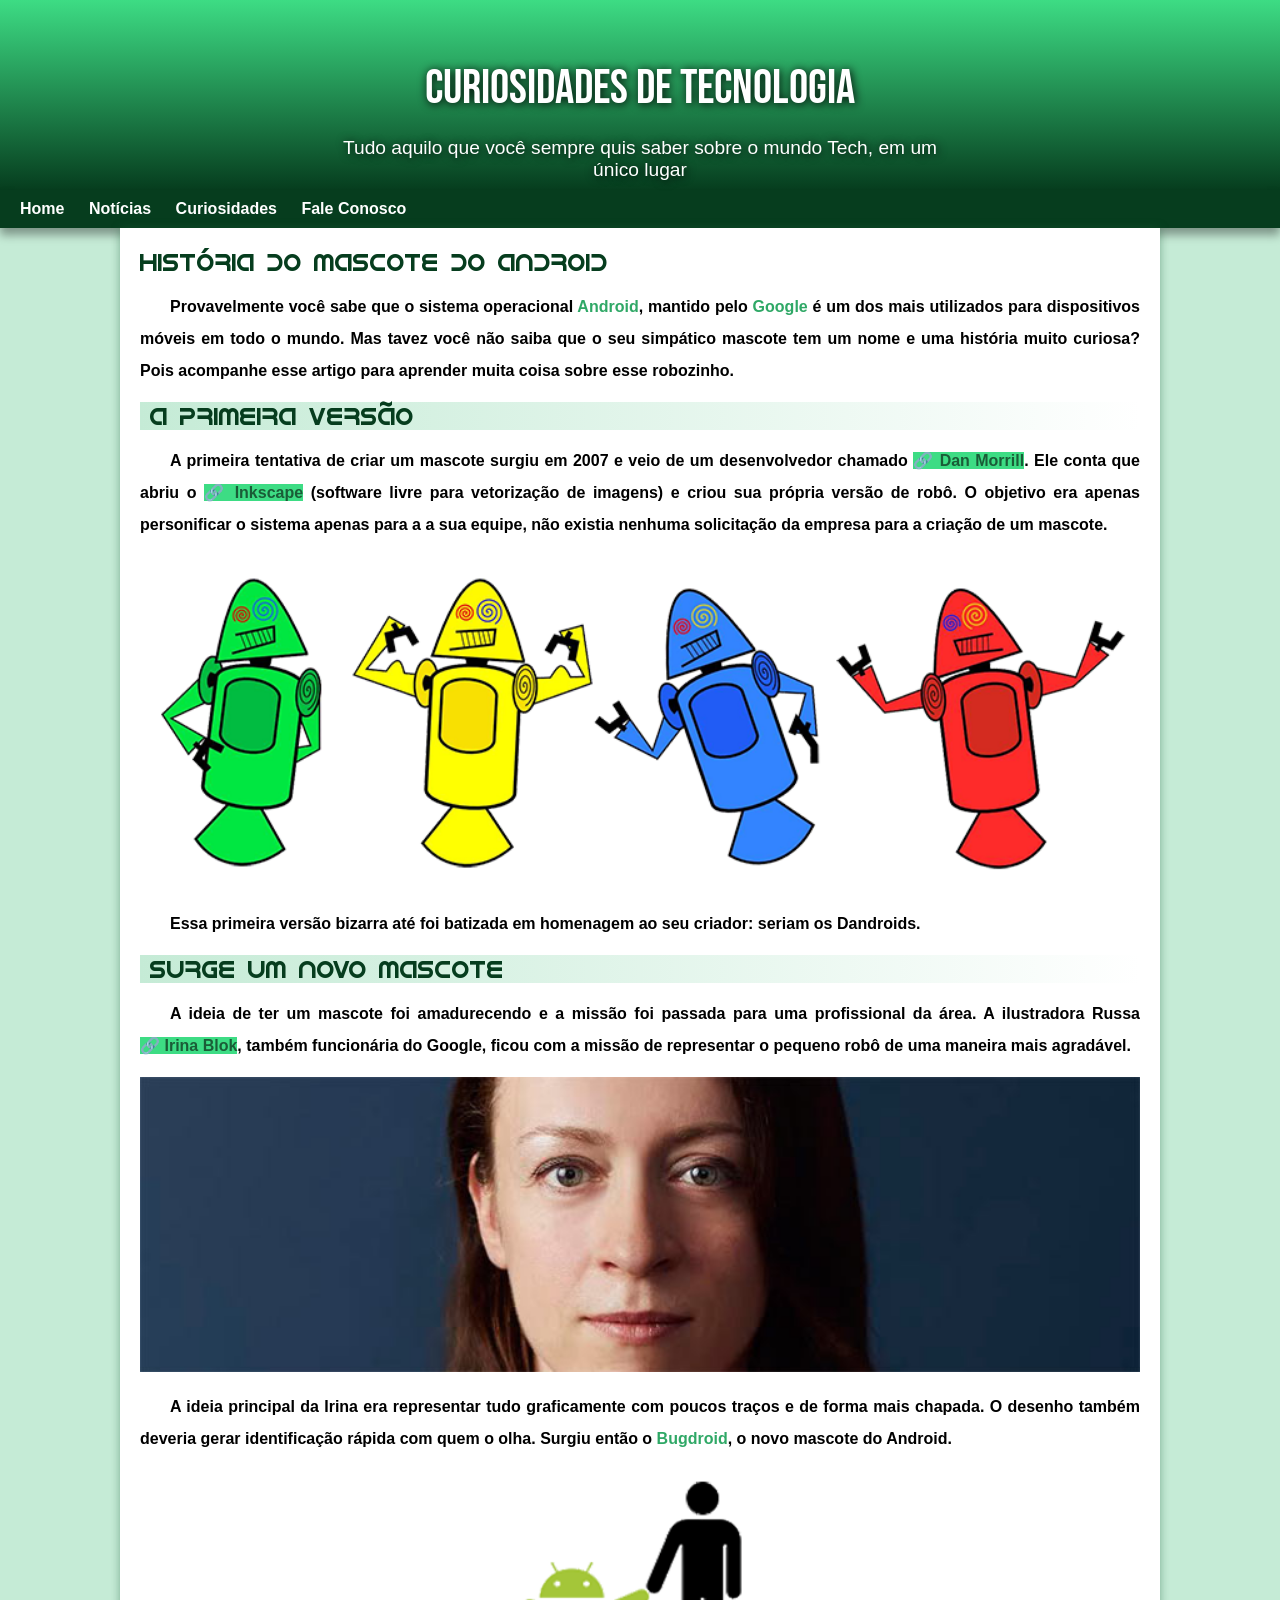
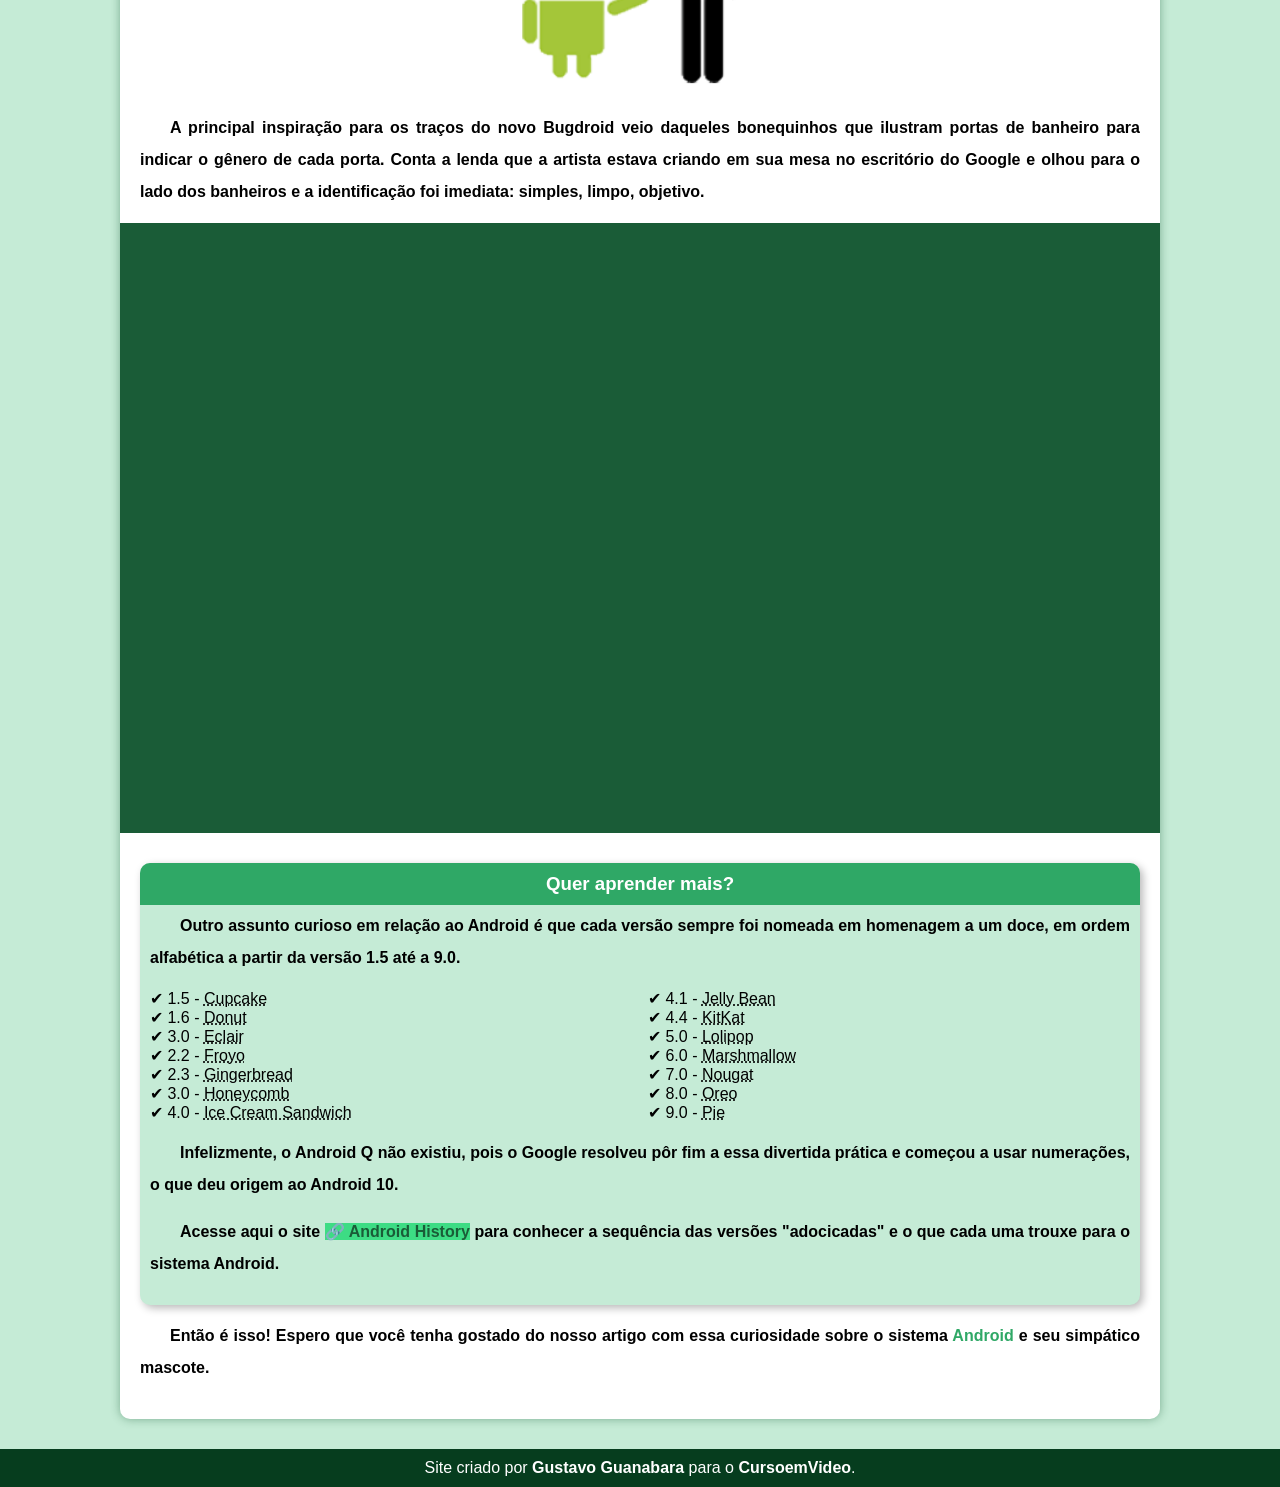
==== index.html @ 5077dc48 "organization update" ====
<!DOCTYPE html>
<html lang="en">
<head>
    <meta charset="UTF-8">
    <meta name="viewport" content="width=device-width, initial-scale=1.0">
    <title>Como surgiu o Android</title>
    <link rel="shortcut icon" href="../imagens/favicon.ico" type="image/x-icon">
    <link rel="stylesheet" href="style.css">
</head>
<body>
    <header>
        <h1>Curiosidades de Tecnologia</h1>

        <p>Tudo aquilo que você sempre quis saber sobre o mundo Tech, em um único lugar</p>
        
    </header>
    <nav>
        <a href="#">Home</a>
        <a href="#">Notícias</a>
        <a href="#">Curiosidades</a>
        <a href="#">Fale Conosco</a>
    </nav>
    
    <main>
        <article>
            <h1>História do Mascote do Android</h1>

            <p>Provavelmente você sabe que o sistema operacional <strong>Android</strong>, mantido pelo <strong>Google</strong> é um dos mais utilizados para dispositivos móveis em todo o mundo. Mas tavez você não saiba que o seu simpático mascote tem um nome e uma história muito curiosa? Pois acompanhe esse artigo para aprender muita coisa sobre esse robozinho.</p>

            <h2>A primeira versão</h2>

            <p>A primeira tentativa de criar um mascote surgiu em 2007 e veio de um desenvolvedor chamado <a href="https://androidcommunity.com/dan-morrill-shows-us-the-android-mascot-that-almost-was-20130103/" target="_blank" class="externo">Dan Morrill</a>. Ele conta que abriu o <a href="https://inkscape.org/release/inkscape-1.4.2/windows/64-bit/msi/dl/" target="_blank" class="externo">Inkscape</a> (software livre para vetorização de imagens) e criou sua própria versão de robô. O objetivo era apenas personificar o sistema apenas para a a sua equipe, não existia nenhuma solicitação da empresa para a criação de um mascote.</p>

            <picture>
            <source media="(max-width: 817px)" srcset="../imagens/dan-droids-pq.png" type="image/png">
            <img src="../imagens/dan-droids.png" alt="Foto de robos">
            </picture>

            <p>Essa primeira versão bizarra até foi batizada em homenagem ao seu criador: seriam os Dandroids.</p>

            <h2>Surge um novo mascote</h2>

            <p>A ideia de ter um mascote foi amadurecendo e a missão foi passada para uma profissional da área. A ilustradora Russa <a href="https://www.irinablok.com/android" target="_blank" class="externo">Irina Blok</a>, também funcionária do Google, ficou com a missão de representar o pequeno robô de uma maneira mais agradável.</p>

            <picture>
            <source media="(max-width: 817px)" srcset="../imagens/irina-blok-pq.jpg" type="image/jpg">
            <img src="../imagens/irina-blok.jpg" alt="foto da irina blok">
            </picture>

            <p>A ideia principal da Irina era representar tudo graficamente com poucos traços e de forma mais chapada. O desenho também deveria gerar identificação rápida com quem o olha. Surgiu então o <strong>Bugdroid</strong>, o novo mascote do Android.</p>

            <img src="../imagens/bugdroid.png" alt="pessoa de mãos dadas com um boneco android" class="pequena">

            <p>A principal inspiração para os traços do novo Bugdroid veio daqueles bonequinhos que ilustram portas de banheiro para indicar o gênero de cada porta. Conta a lenda que a artista estava criando em sua mesa no escritório do Google e olhou para o lado dos banheiros e a identificação foi imediata: simples, limpo, objetivo.</p>

            <div id="video">
            <iframe width="560" height="315" src="https://www.youtube.com/embed/l2UDgpLz20M?si=5XDlrK0dCOh0S-8y" title="YouTube video player" frameborder="0" allow="accelerometer; autoplay; clipboard-write; encrypted-media; gyroscope; picture-in-picture; web-share" referrerpolicy="strict-origin-when-cross-origin" allowfullscreen></iframe>
            </div>

        </article>

        <aside>
            <h3>Quer aprender mais? </h3>

            <p>Outro assunto curioso em relação ao Android é que cada versão sempre foi nomeada em homenagem a um doce, em ordem alfabética a partir da versão 1.5 até a 9.0.</p>

            <ul>
                <li>1.5 - <abbr title="Bolo de copo">Cupcake</abbr></li>
                <li>1.6 - <abbr title="bolo em forma de rosca">Donut</abbr></li>
                <li>3.0 - <abbr title="bomba">Eclair</abbr></li>
                <li>2.2 - <abbr title="iorgute gelado">Froyo</abbr></li>
                <li>2.3 - <abbr title="biscoito">Gingerbread</abbr></li>
                <li>3.0 - <abbr title="caramelo de favo de mel">Honeycomb</abbr></li>
                <li>4.0 - <abbr title="sorvete">Ice Cream Sandwich</abbr></li>
                <li>4.1 - <abbr title="gomas">Jelly Bean</abbr></li>
                <li>4.4 - <abbr title="KitKat">KitKat</abbr></li>
                <li>5.0 - <abbr title="pirulito">Lolipop</abbr></li>
                <li>6.0 - <abbr title="Marshmallow">Marshmallow</abbr></li>
                <li>7.0 - <abbr title="barra de doce">Nougat</abbr></li>
                <li>8.0 - <abbr title="Oreo">Oreo</abbr></li>
                <li>9.0 - <abbr title="Torta">Pie</abbr></li>
            </ul>

            <p>Infelizmente, o Android Q não existiu, pois o Google resolveu pôr fim a essa divertida prática e começou a usar numerações, o que deu origem ao Android 10.</p>

            <p>Acesse aqui o site <a href="https://www.geeksforgeeks.org/android/history-of-android/" target="_blank" class="externo">Android History</a> para conhecer a sequência das versões "adocicadas" e o que cada uma trouxe para o sistema Android.</p>
        </aside>

        <p>Então é isso! Espero que você tenha gostado do nosso artigo com essa curiosidade sobre o sistema <strong>Android</strong> e seu simpático mascote.</p>
    </main>
    
    <footer>
        <p>Site criado por <strong>Gustavo Guanabara</strong> para o <strong>CursoemVideo</strong>.</p>
    </footer>
</body>
</html>
---- style.css ----
@import url('https://fonts.googleapis.com/css2?family=Bebas+Neue&display=swap');
@font-face {
    font-family: 'idroid';
    src: url(../fontes/idroid.otf) format("opentype");
}
* {
    margin: 0px;
    padding: 0px;
}

/* 576 o video para de vazar */
:root{
    --cor1:#c5ebd6;
    --cor2:#83e1ad;
    --cor3:#3ddc84;
    --cor4:#2fa866;
    --cor5:#1a5c37;
    --cor6:#063d1e;

    --fonte-padrao: Arial,Verdana, Helvetica, sans-serif;
    --fonte-destaque: 'Bebas Neue',cursive;
    --fonte-android: 'idroid', cursive;
}

body {
    background-color: #c5ebd6;
    font-family: var(--fonte-padrao);
}
header {
    height: 150px;
    text-align: center;
    color: white;
    font-family: var(--fonte-destaque);
    background-image: linear-gradient(to top, var(--cor6), var(--cor3));
    padding-top: 40px;
    text-shadow: 1px 1px 10px black;
}
header > h1 {
    padding-top: 20px;
    margin-bottom: 20px;
    font-size: 3em;
    font-weight: normal;
}
header > p {
    font-size: 1.2em;
    max-width: 600px;
    margin: auto;
    padding-right: 10px;
    padding-left: 10px;
    font-family: var(--fonte-padrao);
}

nav {
    background-color: var(--cor6);
    box-shadow: 0px 7px 9px rgba(0, 0, 0, 0.363);
    padding: 10px;
    
}

nav > a{
    color: white;
    text-decoration: none;
    padding: 10px;
    font-weight: bold;
    transition-duration: .5s; 
}

nav > a:hover {
    background-color: var(--cor3);
    color: var(--cor5);
    border-radius: 5px;
}

main {
    background-color: white;
    min-width: 300px;
    max-width: 1000px;
    margin: auto;
    padding: 20px;
    box-shadow: 0px 0px 10px #1a5c3771;
    margin-bottom: 30px;
    border-radius: 0px 0px 10px 10px;
}

main  p {
    text-indent: 30px;
    font-family: var(--fonte-padrao);
    margin: 15px 0px;
    text-align: justify;
    font-size: 1em;
    line-height: 2em;
    font-weight: bold;
}

main strong {
    color: var(--cor4);
    font-weight: bold;
}

a.externo::before {
    content: '\1F517\00A0';
}

main a {
    text-decoration: none;
    color: var(--cor5);
    font-weight: bold;
    background-color: var(--cor3);
}
main a:hover {
    text-decoration: underline;
    color: var(--cor6);
}

main img {
    width: 100%;
}

main img.pequena {
    max-width: 350px;
    display: block;
    margin: auto;
}

div#video{
    background-color: var(--cor5);
    margin: 0px -20px 30px -20px;
    padding: 20px;
    padding-bottom: 59%;
    position: relative;
}

div#video > iframe {
    position: absolute;
    top: 5%;
    left: 5%;
    width: 90%;
    height: 90%;
}

article > h1,h2 {
    font-family: var(--fonte-android);
    color:var(--cor6);
    font-weight: normal;
}

article > h2 {
    background-image: linear-gradient(to right, var(--cor1), white);
    padding-left: 10px;
}

aside {
    background-color: var(--cor1);
    border-radius: 10px;
    padding: 10px;
    box-shadow: 3px 3px 8px rgba(0, 0, 0, 0.281);
}

aside > h3 {
    background-color: var(--cor4);
    color: white;
    border-radius: 10px 10px 0px 0px;
    padding: 10px;
    text-align: center;
    margin: -10px;
}

aside > ul {
    list-style-position: inside;
    columns: 2;
    
    list-style-type: '\2714\00A0';
}

footer {
    background-color: var(--cor6);
    color: white;
    text-align: center;
    padding: 10px;
}
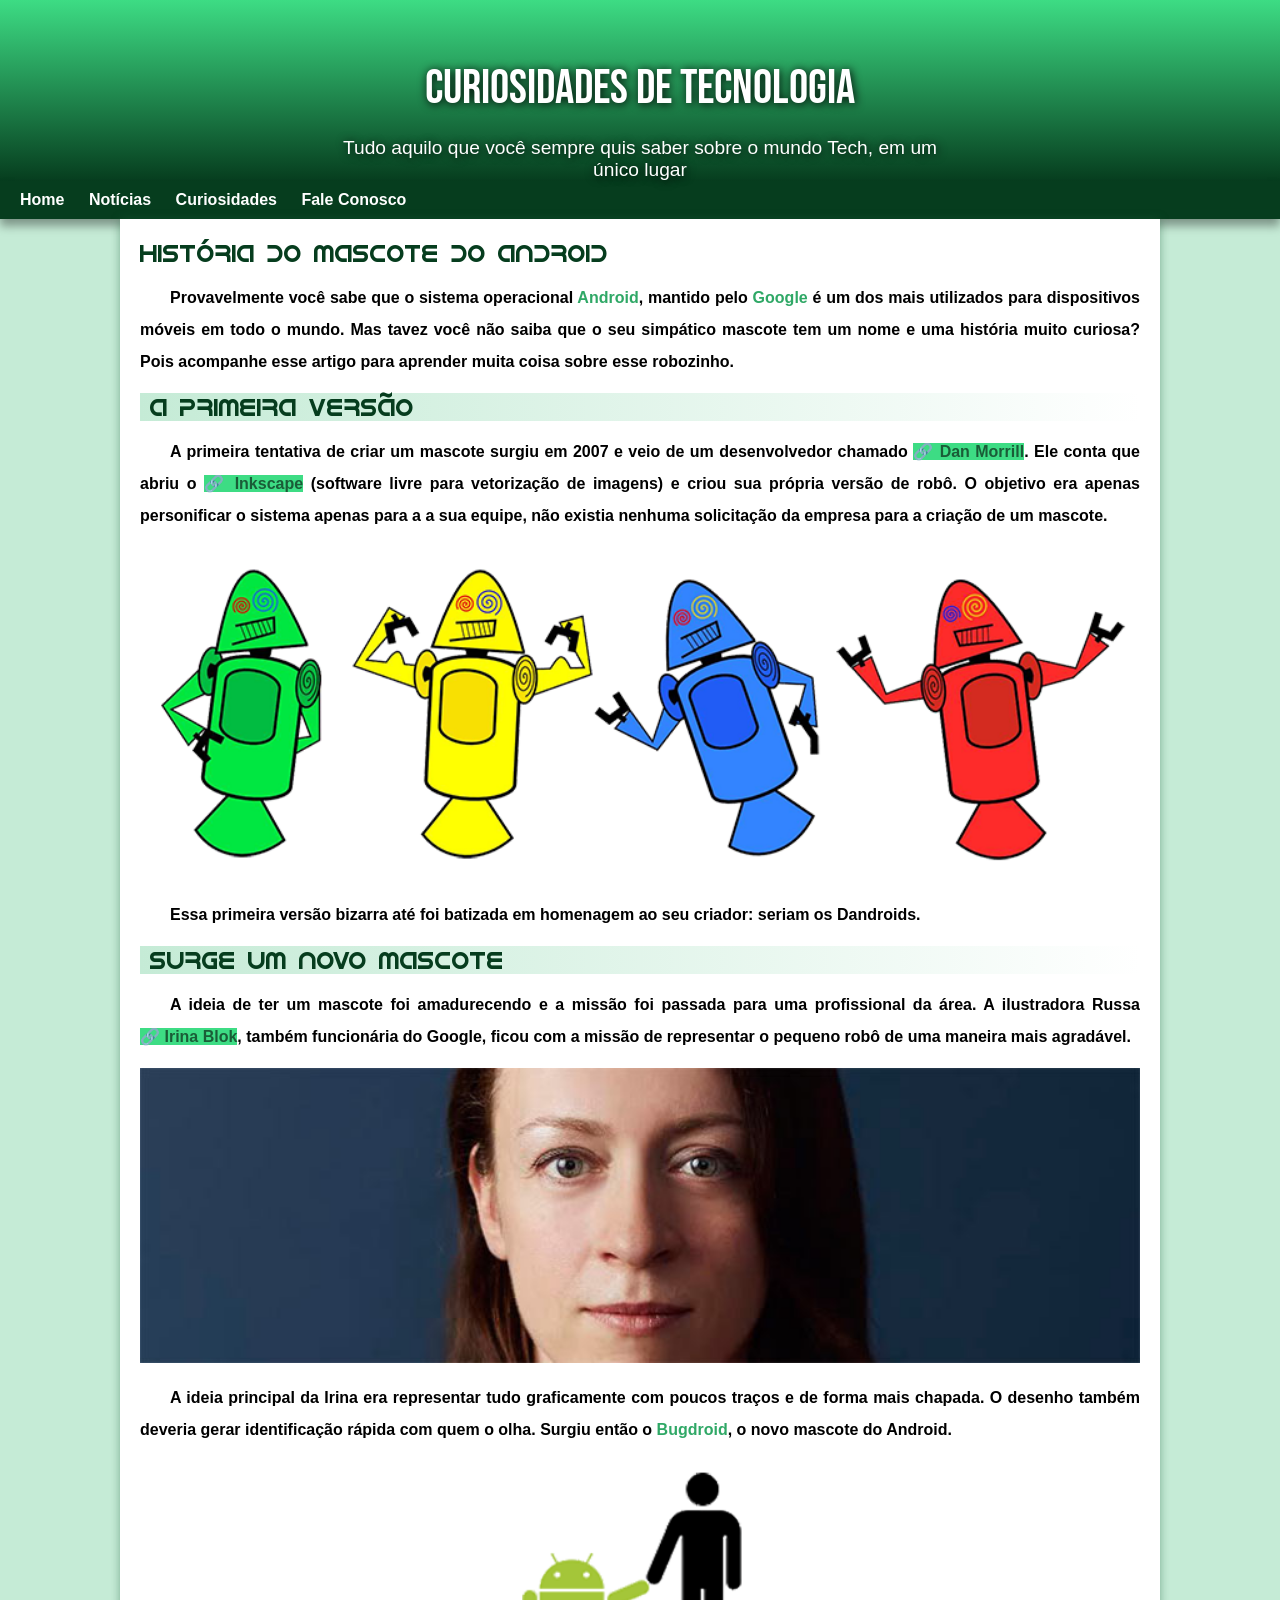
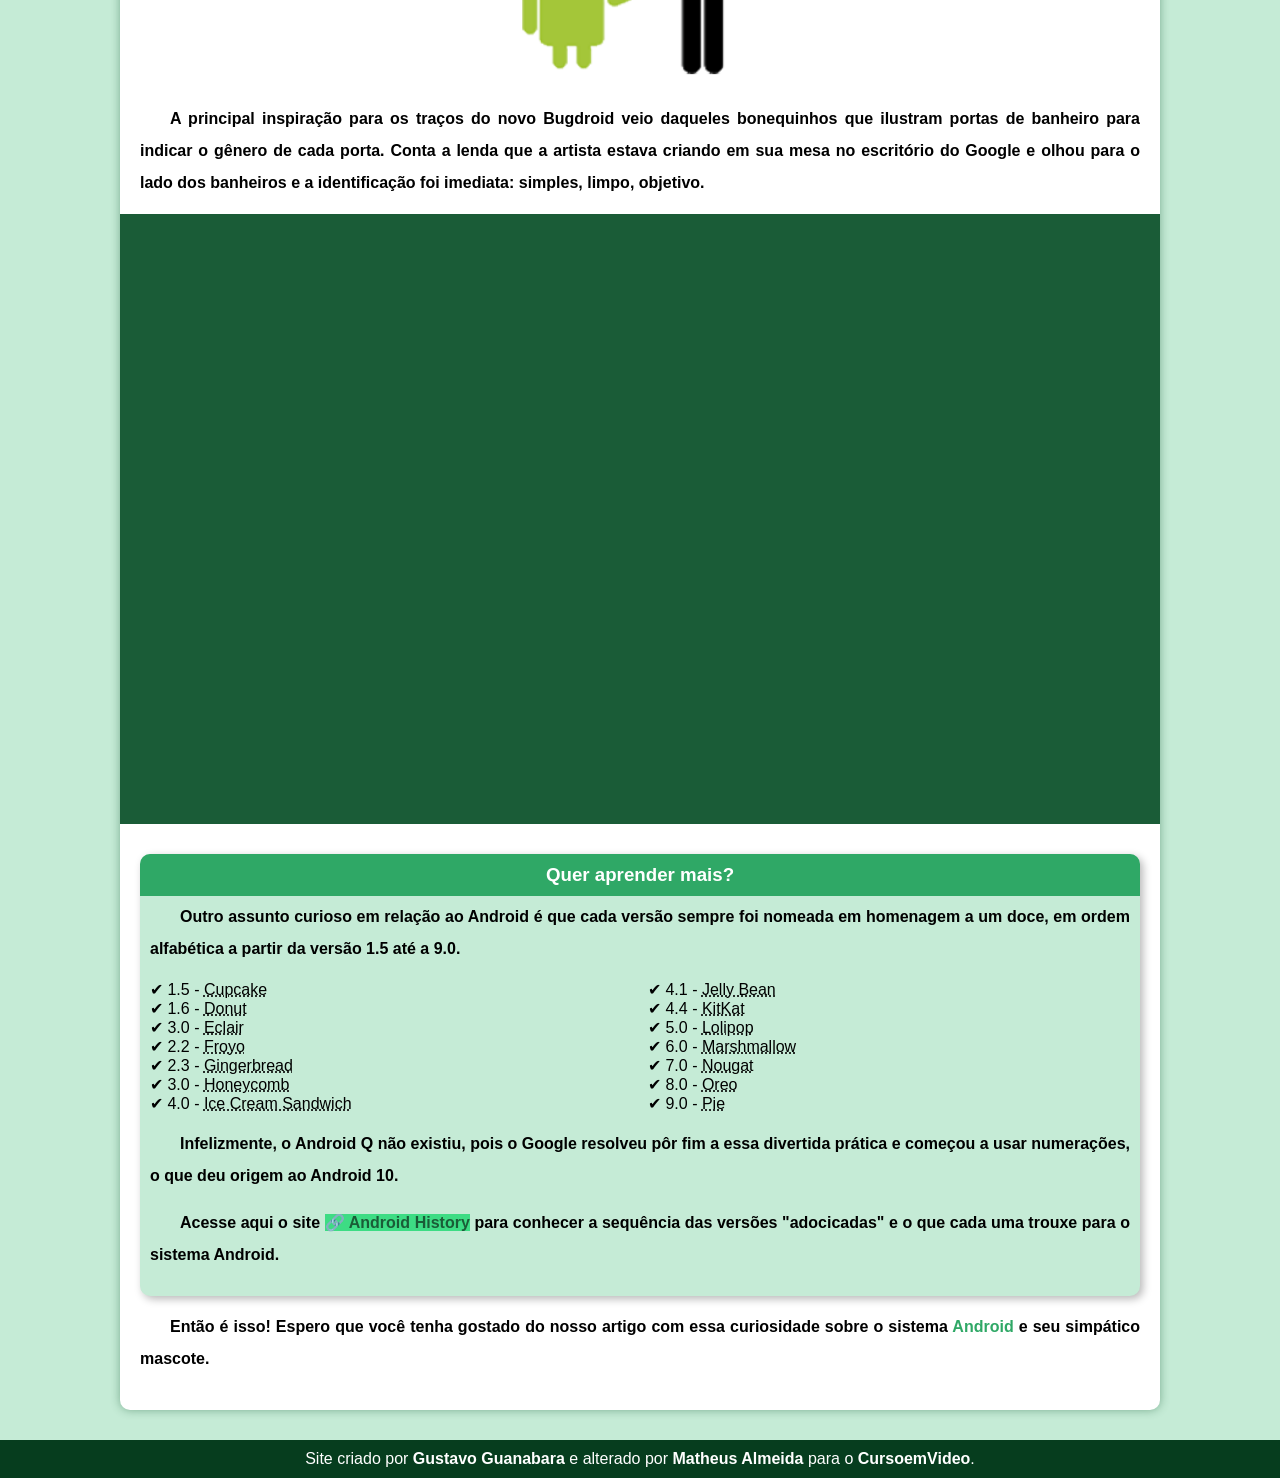
==== commit bff4c4a3: "Header Bug Fixes" ====
--- a/index.html
+++ b/index.html
@@ -4,7 +4,7 @@
     <meta charset="UTF-8">
     <meta name="viewport" content="width=device-width, initial-scale=1.0">
     <title>Como surgiu o Android</title>
-    <link rel="shortcut icon" href="../imagens/favicon.ico" type="image/x-icon">
+    <link rel="shortcut icon" href="imagens/favicon.ico" type="image/x-icon">
     <link rel="stylesheet" href="style.css">
 </head>
 <body>
@@ -32,8 +32,8 @@
             <p>A primeira tentativa de criar um mascote surgiu em 2007 e veio de um desenvolvedor chamado <a href="https://androidcommunity.com/dan-morrill-shows-us-the-android-mascot-that-almost-was-20130103/" target="_blank" class="externo">Dan Morrill</a>. Ele conta que abriu o <a href="https://inkscape.org/release/inkscape-1.4.2/windows/64-bit/msi/dl/" target="_blank" class="externo">Inkscape</a> (software livre para vetorização de imagens) e criou sua própria versão de robô. O objetivo era apenas personificar o sistema apenas para a a sua equipe, não existia nenhuma solicitação da empresa para a criação de um mascote.</p>
 
             <picture>
-            <source media="(max-width: 817px)" srcset="../imagens/dan-droids-pq.png" type="image/png">
-            <img src="../imagens/dan-droids.png" alt="Foto de robos">
+            <source media="(max-width: 817px)" srcset="imagens/dan-droids-pq.png" type="image/png">
+            <img src="imagens/dan-droids.png" alt="Foto de robos">
             </picture>
 
             <p>Essa primeira versão bizarra até foi batizada em homenagem ao seu criador: seriam os Dandroids.</p>
@@ -43,13 +43,13 @@
             <p>A ideia de ter um mascote foi amadurecendo e a missão foi passada para uma profissional da área. A ilustradora Russa <a href="https://www.irinablok.com/android" target="_blank" class="externo">Irina Blok</a>, também funcionária do Google, ficou com a missão de representar o pequeno robô de uma maneira mais agradável.</p>
 
             <picture>
-            <source media="(max-width: 817px)" srcset="../imagens/irina-blok-pq.jpg" type="image/jpg">
-            <img src="../imagens/irina-blok.jpg" alt="foto da irina blok">
+            <source media="(max-width: 817px)" srcset="imagens/irina-blok-pq.jpg" type="image/jpg">
+            <img src="imagens/irina-blok.jpg" alt="foto da irina blok">
             </picture>
 
             <p>A ideia principal da Irina era representar tudo graficamente com poucos traços e de forma mais chapada. O desenho também deveria gerar identificação rápida com quem o olha. Surgiu então o <strong>Bugdroid</strong>, o novo mascote do Android.</p>
 
-            <img src="../imagens/bugdroid.png" alt="pessoa de mãos dadas com um boneco android" class="pequena">
+            <img src="imagens/bugdroid.png" alt="pessoa de mãos dadas com um boneco android" class="pequena">
 
             <p>A principal inspiração para os traços do novo Bugdroid veio daqueles bonequinhos que ilustram portas de banheiro para indicar o gênero de cada porta. Conta a lenda que a artista estava criando em sua mesa no escritório do Google e olhou para o lado dos banheiros e a identificação foi imediata: simples, limpo, objetivo.</p>
 
@@ -90,7 +90,7 @@
     </main>
     
     <footer>
-        <p>Site criado por <strong>Gustavo Guanabara</strong> para o <strong>CursoemVideo</strong>.</p>
+        <p>Site criado por <strong>Gustavo Guanabara</strong> e alterado por <strong>Matheus Almeida</strong> para o <strong>CursoemVideo</strong>.</p>
     </footer>
 </body>
 </html>
--- a/style.css
+++ b/style.css
@@ -1,7 +1,7 @@
 @import url('https://fonts.googleapis.com/css2?family=Bebas+Neue&display=swap');
 @font-face {
     font-family: 'idroid';
-    src: url(../fontes/idroid.otf) format("opentype");
+    src: url(fontes/idroid.otf) format("opentype");
 }
 * {
     margin: 0px;
@@ -27,7 +27,7 @@
     font-family: var(--fonte-padrao);
 }
 header {
-    height: 150px;
+    height: auto;
     text-align: center;
     color: white;
     font-family: var(--fonte-destaque);
